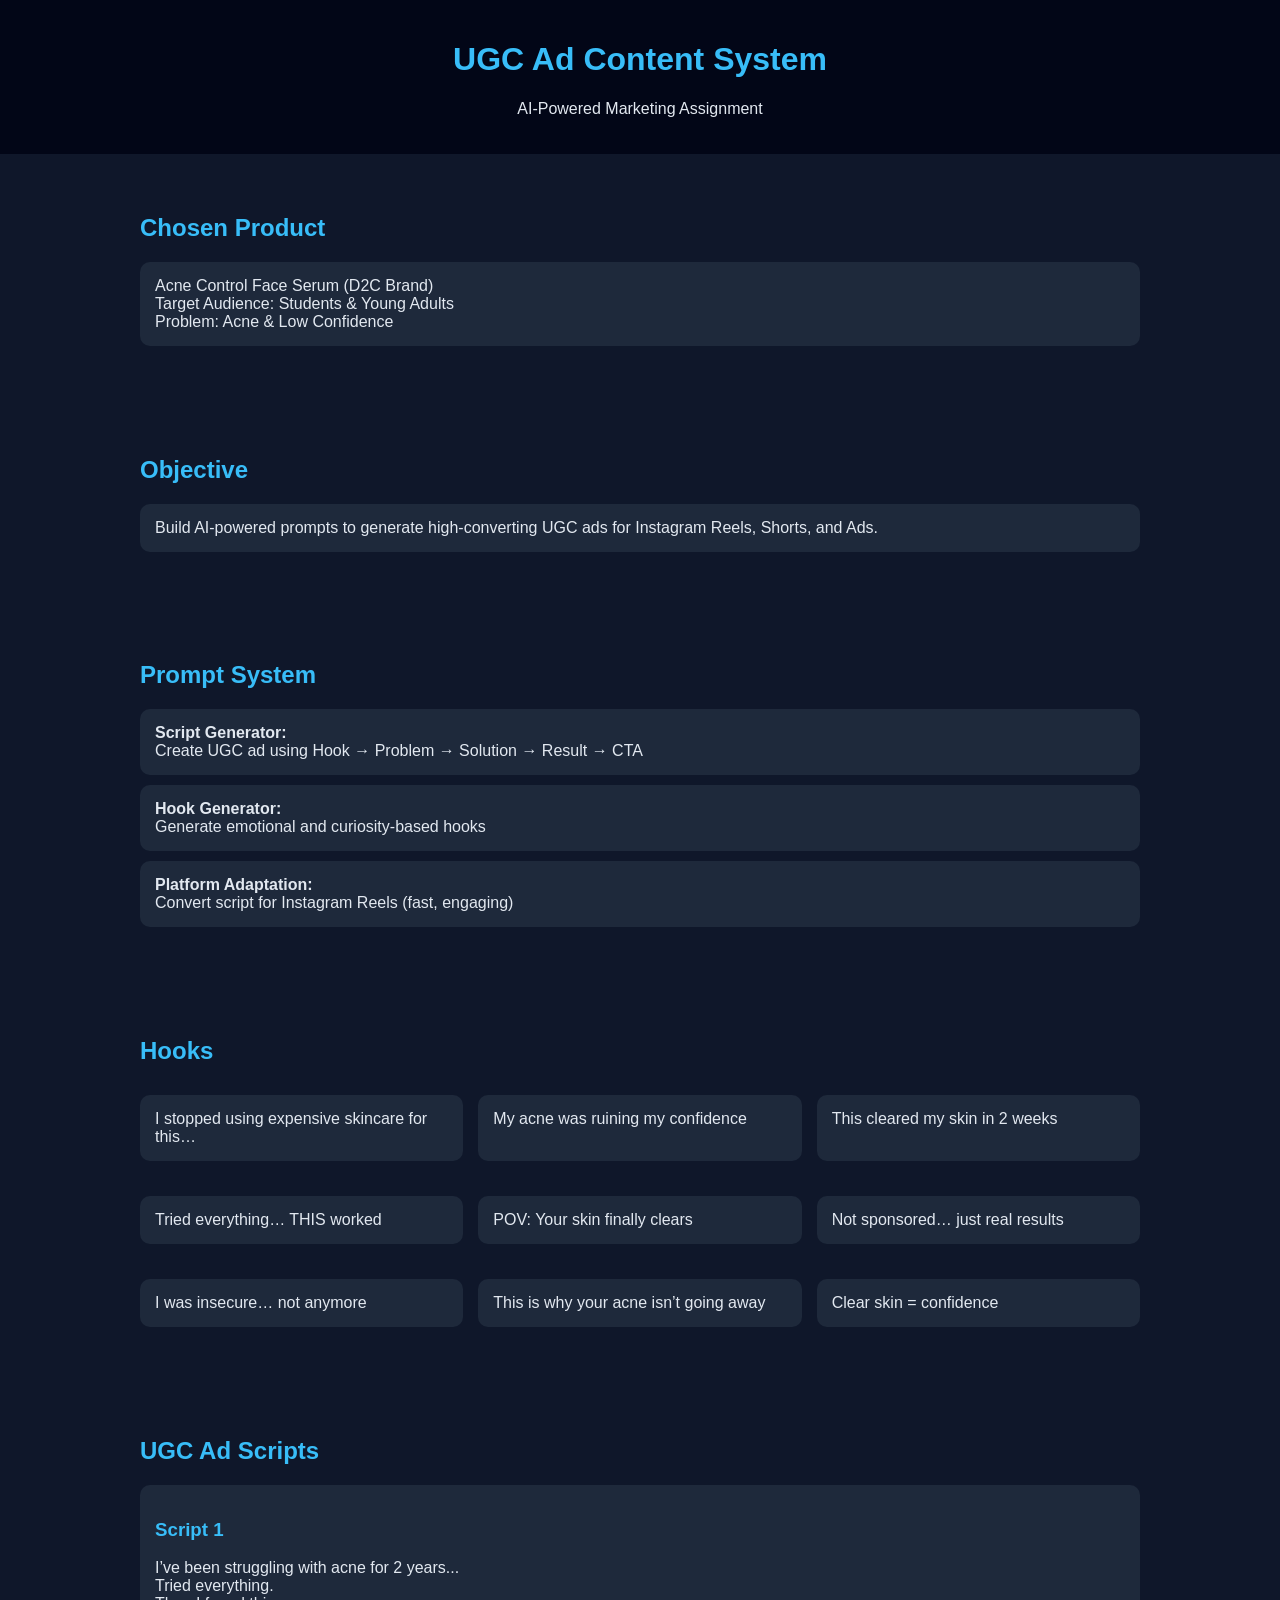
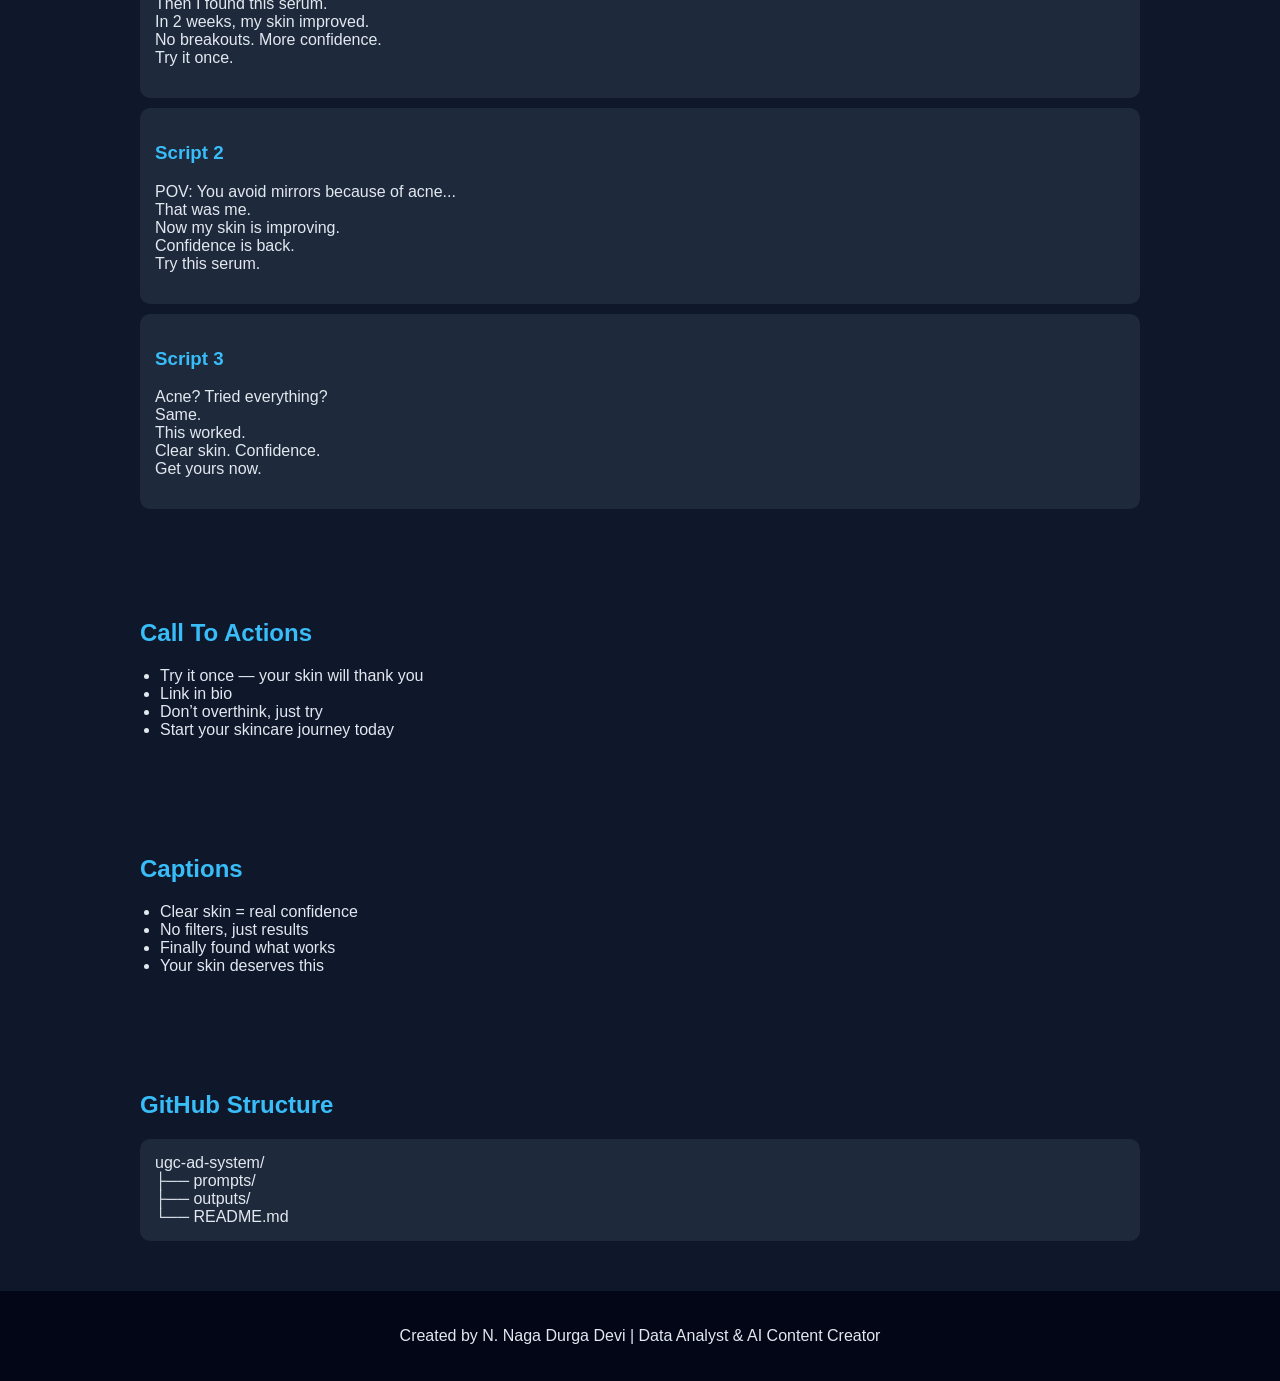
==== task-1.html @ 8cdb3d53 "task-1.html" ====
<!DOCTYPE html>
<html lang="en">
<head>
    <meta charset="UTF-8">
    <title>UGC Ad Content System</title>
    <meta name="viewport" content="width=device-width, initial-scale=1.0">

    <style>
        body {
            margin: 0;
            font-family: Arial, sans-serif;
            background: #0f172a;
            color: #e2e8f0;
        }

        header {
            background: #020617;
            padding: 20px;
            text-align: center;
        }

        h1, h2, h3 {
            color: #38bdf8;
        }

        section {
            max-width: 1000px;
            margin: auto;
            padding: 40px 20px;
        }

        .card {
            background: #1e293b;
            padding: 15px;
            margin: 10px 0;
            border-radius: 10px;
        }

        ul {
            padding-left: 20px;
        }

        .grid {
            display: grid;
            grid-template-columns: repeat(auto-fit, minmax(250px, 1fr));
            gap: 15px;
        }

        footer {
            text-align: center;
            padding: 20px;
            background: #020617;
        }
    </style>
</head>

<body>

<header>
    <h1>UGC Ad Content System</h1>
    <p>AI-Powered Marketing Assignment</p>
</header>

<section>
    <h2>Chosen Product</h2>
    <div class="card">
        Acne Control Face Serum (D2C Brand)<br>
        Target Audience: Students & Young Adults<br>
        Problem: Acne & Low Confidence
    </div>
</section>

<section>
    <h2>Objective</h2>
    <div class="card">
        Build AI-powered prompts to generate high-converting UGC ads for Instagram Reels, Shorts, and Ads.
    </div>
</section>

<section>
    <h2>Prompt System</h2>

    <div class="card">
        <b>Script Generator:</b><br>
        Create UGC ad using Hook → Problem → Solution → Result → CTA
    </div>

    <div class="card">
        <b>Hook Generator:</b><br>
        Generate emotional and curiosity-based hooks
    </div>

    <div class="card">
        <b>Platform Adaptation:</b><br>
        Convert script for Instagram Reels (fast, engaging)
    </div>
</section>

<section>
    <h2>Hooks</h2>
    <div class="grid">
        <div class="card">I stopped using expensive skincare for this…</div>
        <div class="card">My acne was ruining my confidence</div>
        <div class="card">This cleared my skin in 2 weeks</div>
        <div class="card">Tried everything… THIS worked</div>
        <div class="card">POV: Your skin finally clears</div>
        <div class="card">Not sponsored… just real results</div>
        <div class="card">I was insecure… not anymore</div>
        <div class="card">This is why your acne isn’t going away</div>
        <div class="card">Clear skin = confidence</div>
    </div>
</section>

<section>
    <h2>UGC Ad Scripts</h2>

    <div class="card">
        <h3>Script 1</h3>
        <p>
            I’ve been struggling with acne for 2 years...<br>
            Tried everything.<br>
            Then I found this serum.<br>
            In 2 weeks, my skin improved.<br>
            No breakouts. More confidence.<br>
            Try it once.
        </p>
    </div>

    <div class="card">
        <h3>Script 2</h3>
        <p>
            POV: You avoid mirrors because of acne...<br>
            That was me.<br>
            Now my skin is improving.<br>
            Confidence is back.<br>
            Try this serum.
        </p>
    </div>

    <div class="card">
        <h3>Script 3</h3>
        <p>
            Acne? Tried everything?<br>
            Same.<br>
            This worked.<br>
            Clear skin. Confidence.<br>
            Get yours now.
        </p>
    </div>

</section>

<section>
    <h2>Call To Actions</h2>
    <ul>
        <li>Try it once — your skin will thank you</li>
        <li>Link in bio</li>
        <li>Don’t overthink, just try</li>
        <li>Start your skincare journey today</li>
    </ul>
</section>

<section>
    <h2>Captions</h2>
    <ul>
        <li>Clear skin = real confidence</li>
        <li>No filters, just results</li>
        <li>Finally found what works</li>
        <li>Your skin deserves this</li>
    </ul>
</section>

<section>
    <h2>GitHub Structure</h2>
    <div class="card">
        ugc-ad-system/<br>
        ├── prompts/<br>
        ├── outputs/<br>
        └── README.md
    </div>
</section>

<footer>
    <p>Created by N. Naga Durga Devi | Data Analyst & AI Content Creator</p>
</footer>

</body>
</html>
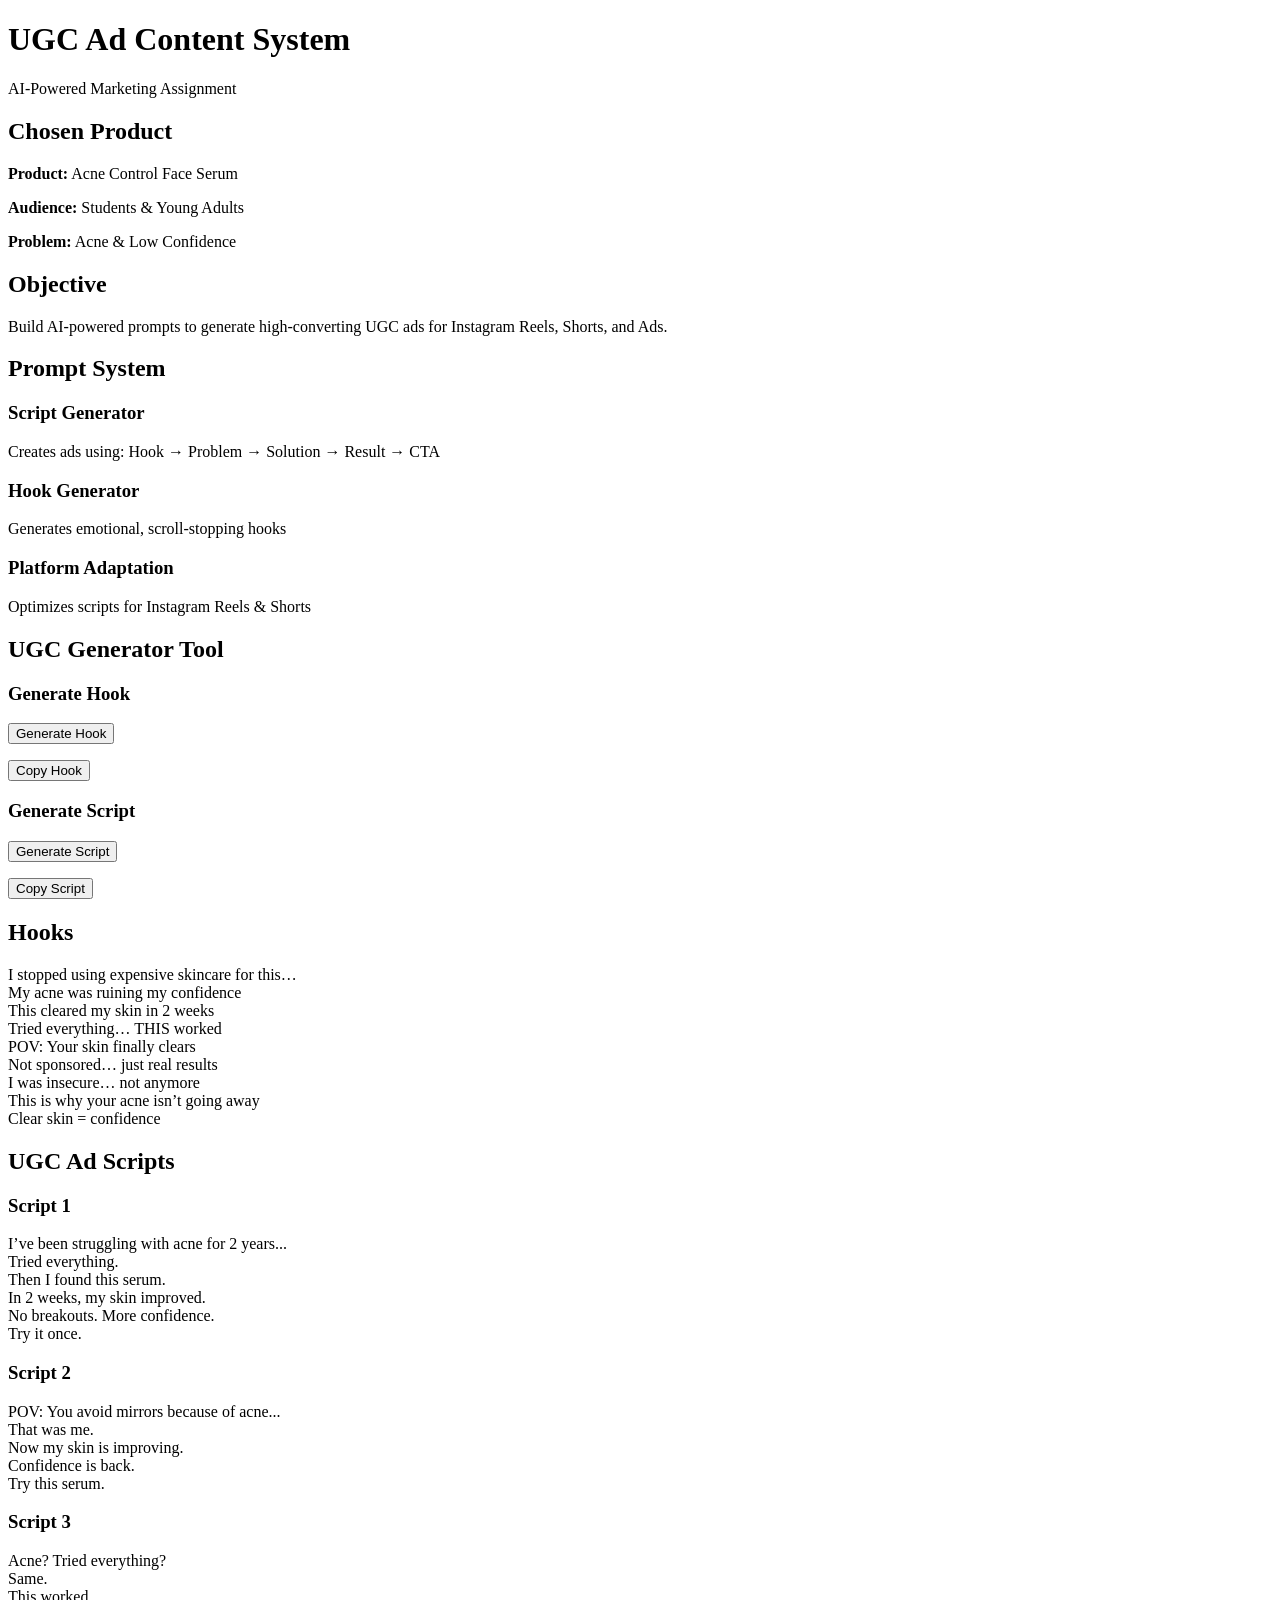
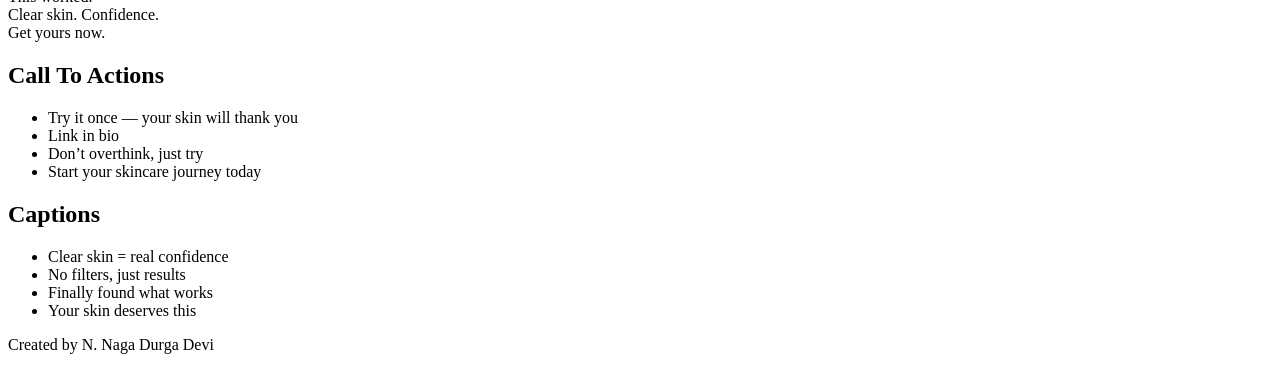
==== commit 9f486170: "task-1.html" ====
--- a/task-1.html
+++ b/task-1.html
@@ -2,187 +2,162 @@
 <html lang="en">
 <head>
     <meta charset="UTF-8">
+    <meta name="viewport" content="width=device-width, initial-scale=1.0">
     <title>UGC Ad Content System</title>
-    <meta name="viewport" content="width=device-width, initial-scale=1.0">
 
-    <style>
-        body {
-            margin: 0;
-            font-family: Arial, sans-serif;
-            background: #0f172a;
-            color: #e2e8f0;
-        }
-
-        header {
-            background: #020617;
-            padding: 20px;
-            text-align: center;
-        }
-
-        h1, h2, h3 {
-            color: #38bdf8;
-        }
-
-        section {
-            max-width: 1000px;
-            margin: auto;
-            padding: 40px 20px;
-        }
-
-        .card {
-            background: #1e293b;
-            padding: 15px;
-            margin: 10px 0;
-            border-radius: 10px;
-        }
-
-        ul {
-            padding-left: 20px;
-        }
-
-        .grid {
-            display: grid;
-            grid-template-columns: repeat(auto-fit, minmax(250px, 1fr));
-            gap: 15px;
-        }
-
-        footer {
-            text-align: center;
-            padding: 20px;
-            background: #020617;
-        }
-    </style>
+    <!-- CSS -->
+    <link rel="stylesheet" href="style.css">
 </head>
 
 <body>
 
-<header>
-    <h1>UGC Ad Content System</h1>
-    <p>AI-Powered Marketing Assignment</p>
-</header>
+    <!-- HEADER -->
+    <header>
+        <h1>UGC Ad Content System</h1>
+        <p>AI-Powered Marketing Assignment</p>
+    </header>
 
-<section>
-    <h2>Chosen Product</h2>
-    <div class="card">
-        Acne Control Face Serum (D2C Brand)<br>
-        Target Audience: Students & Young Adults<br>
-        Problem: Acne & Low Confidence
-    </div>
-</section>
+    <!-- PRODUCT -->
+    <section>
+        <h2>Chosen Product</h2>
+        <div class="card">
+            <p><strong>Product:</strong> Acne Control Face Serum</p>
+            <p><strong>Audience:</strong> Students & Young Adults</p>
+            <p><strong>Problem:</strong> Acne & Low Confidence</p>
+        </div>
+    </section>
 
-<section>
-    <h2>Objective</h2>
-    <div class="card">
-        Build AI-powered prompts to generate high-converting UGC ads for Instagram Reels, Shorts, and Ads.
-    </div>
-</section>
+    <!-- OBJECTIVE -->
+    <section>
+        <h2>Objective</h2>
+        <div class="card">
+            Build AI-powered prompts to generate high-converting UGC ads for Instagram Reels, Shorts, and Ads.
+        </div>
+    </section>
 
-<section>
-    <h2>Prompt System</h2>
+    <!-- PROMPTS -->
+    <section>
+        <h2>Prompt System</h2>
 
-    <div class="card">
-        <b>Script Generator:</b><br>
-        Create UGC ad using Hook → Problem → Solution → Result → CTA
-    </div>
+        <div class="card">
+            <h3>Script Generator</h3>
+            <p>Creates ads using: Hook → Problem → Solution → Result → CTA</p>
+        </div>
 
-    <div class="card">
-        <b>Hook Generator:</b><br>
-        Generate emotional and curiosity-based hooks
-    </div>
+        <div class="card">
+            <h3>Hook Generator</h3>
+            <p>Generates emotional, scroll-stopping hooks</p>
+        </div>
 
-    <div class="card">
-        <b>Platform Adaptation:</b><br>
-        Convert script for Instagram Reels (fast, engaging)
-    </div>
-</section>
+        <div class="card">
+            <h3>Platform Adaptation</h3>
+            <p>Optimizes scripts for Instagram Reels & Shorts</p>
+        </div>
+    </section>
 
-<section>
-    <h2>Hooks</h2>
-    <div class="grid">
-        <div class="card">I stopped using expensive skincare for this…</div>
-        <div class="card">My acne was ruining my confidence</div>
-        <div class="card">This cleared my skin in 2 weeks</div>
-        <div class="card">Tried everything… THIS worked</div>
-        <div class="card">POV: Your skin finally clears</div>
-        <div class="card">Not sponsored… just real results</div>
-        <div class="card">I was insecure… not anymore</div>
-        <div class="card">This is why your acne isn’t going away</div>
-        <div class="card">Clear skin = confidence</div>
-    </div>
-</section>
+    <!-- INTERACTIVE TOOL -->
+    <section>
+        <h2>UGC Generator Tool</h2>
 
-<section>
-    <h2>UGC Ad Scripts</h2>
+        <div class="card">
+            <h3>Generate Hook</h3>
+            <button id="hookBtn">Generate Hook</button>
+            <p id="hookOutput"></p>
+            <button id="copyHook">Copy Hook</button>
+        </div>
 
-    <div class="card">
-        <h3>Script 1</h3>
-        <p>
-            I’ve been struggling with acne for 2 years...<br>
-            Tried everything.<br>
-            Then I found this serum.<br>
-            In 2 weeks, my skin improved.<br>
-            No breakouts. More confidence.<br>
-            Try it once.
-        </p>
-    </div>
+        <div class="card">
+            <h3>Generate Script</h3>
+            <button id="scriptBtn">Generate Script</button>
+            <p id="scriptOutput"></p>
+            <button id="copyScript">Copy Script</button>
+        </div>
+    </section>
 
-    <div class="card">
-        <h3>Script 2</h3>
-        <p>
-            POV: You avoid mirrors because of acne...<br>
-            That was me.<br>
-            Now my skin is improving.<br>
-            Confidence is back.<br>
-            Try this serum.
-        </p>
-    </div>
+    <!-- HOOKS -->
+    <section>
+        <h2>Hooks</h2>
+        <div class="grid">
+            <div class="card">I stopped using expensive skincare for this…</div>
+            <div class="card">My acne was ruining my confidence</div>
+            <div class="card">This cleared my skin in 2 weeks</div>
+            <div class="card">Tried everything… THIS worked</div>
+            <div class="card">POV: Your skin finally clears</div>
+            <div class="card">Not sponsored… just real results</div>
+            <div class="card">I was insecure… not anymore</div>
+            <div class="card">This is why your acne isn’t going away</div>
+            <div class="card">Clear skin = confidence</div>
+        </div>
+    </section>
 
-    <div class="card">
-        <h3>Script 3</h3>
-        <p>
-            Acne? Tried everything?<br>
-            Same.<br>
-            This worked.<br>
-            Clear skin. Confidence.<br>
-            Get yours now.
-        </p>
-    </div>
+    <!-- SCRIPTS -->
+    <section>
+        <h2>UGC Ad Scripts</h2>
 
-</section>
+        <div class="card">
+            <h3>Script 1</h3>
+            <p>
+                I’ve been struggling with acne for 2 years...<br>
+                Tried everything.<br>
+                Then I found this serum.<br>
+                In 2 weeks, my skin improved.<br>
+                No breakouts. More confidence.<br>
+                Try it once.
+            </p>
+        </div>
 
-<section>
-    <h2>Call To Actions</h2>
-    <ul>
-        <li>Try it once — your skin will thank you</li>
-        <li>Link in bio</li>
-        <li>Don’t overthink, just try</li>
-        <li>Start your skincare journey today</li>
-    </ul>
-</section>
+        <div class="card">
+            <h3>Script 2</h3>
+            <p>
+                POV: You avoid mirrors because of acne...<br>
+                That was me.<br>
+                Now my skin is improving.<br>
+                Confidence is back.<br>
+                Try this serum.
+            </p>
+        </div>
 
-<section>
-    <h2>Captions</h2>
-    <ul>
-        <li>Clear skin = real confidence</li>
-        <li>No filters, just results</li>
-        <li>Finally found what works</li>
-        <li>Your skin deserves this</li>
-    </ul>
-</section>
+        <div class="card">
+            <h3>Script 3</h3>
+            <p>
+                Acne? Tried everything?<br>
+                Same.<br>
+                This worked.<br>
+                Clear skin. Confidence.<br>
+                Get yours now.
+            </p>
+        </div>
+    </section>
 
-<section>
-    <h2>GitHub Structure</h2>
-    <div class="card">
-        ugc-ad-system/<br>
-        ├── prompts/<br>
-        ├── outputs/<br>
-        └── README.md
-    </div>
-</section>
+    <!-- CTA -->
+    <section>
+        <h2>Call To Actions</h2>
+        <ul>
+            <li>Try it once — your skin will thank you</li>
+            <li>Link in bio</li>
+            <li>Don’t overthink, just try</li>
+            <li>Start your skincare journey today</li>
+        </ul>
+    </section>
 
-<footer>
-    <p>Created by N. Naga Durga Devi | Data Analyst & AI Content Creator</p>
-</footer>
+    <!-- CAPTIONS -->
+    <section>
+        <h2>Captions</h2>
+        <ul>
+            <li>Clear skin = real confidence</li>
+            <li>No filters, just results</li>
+            <li>Finally found what works</li>
+            <li>Your skin deserves this</li>
+        </ul>
+    </section>
+
+    <!-- FOOTER -->
+    <footer>
+        <p>Created by N. Naga Durga Devi</p>
+    </footer>
+
+    <!-- JS -->
+    <script src="script.js"></script>
 
 </body>
 </html>
